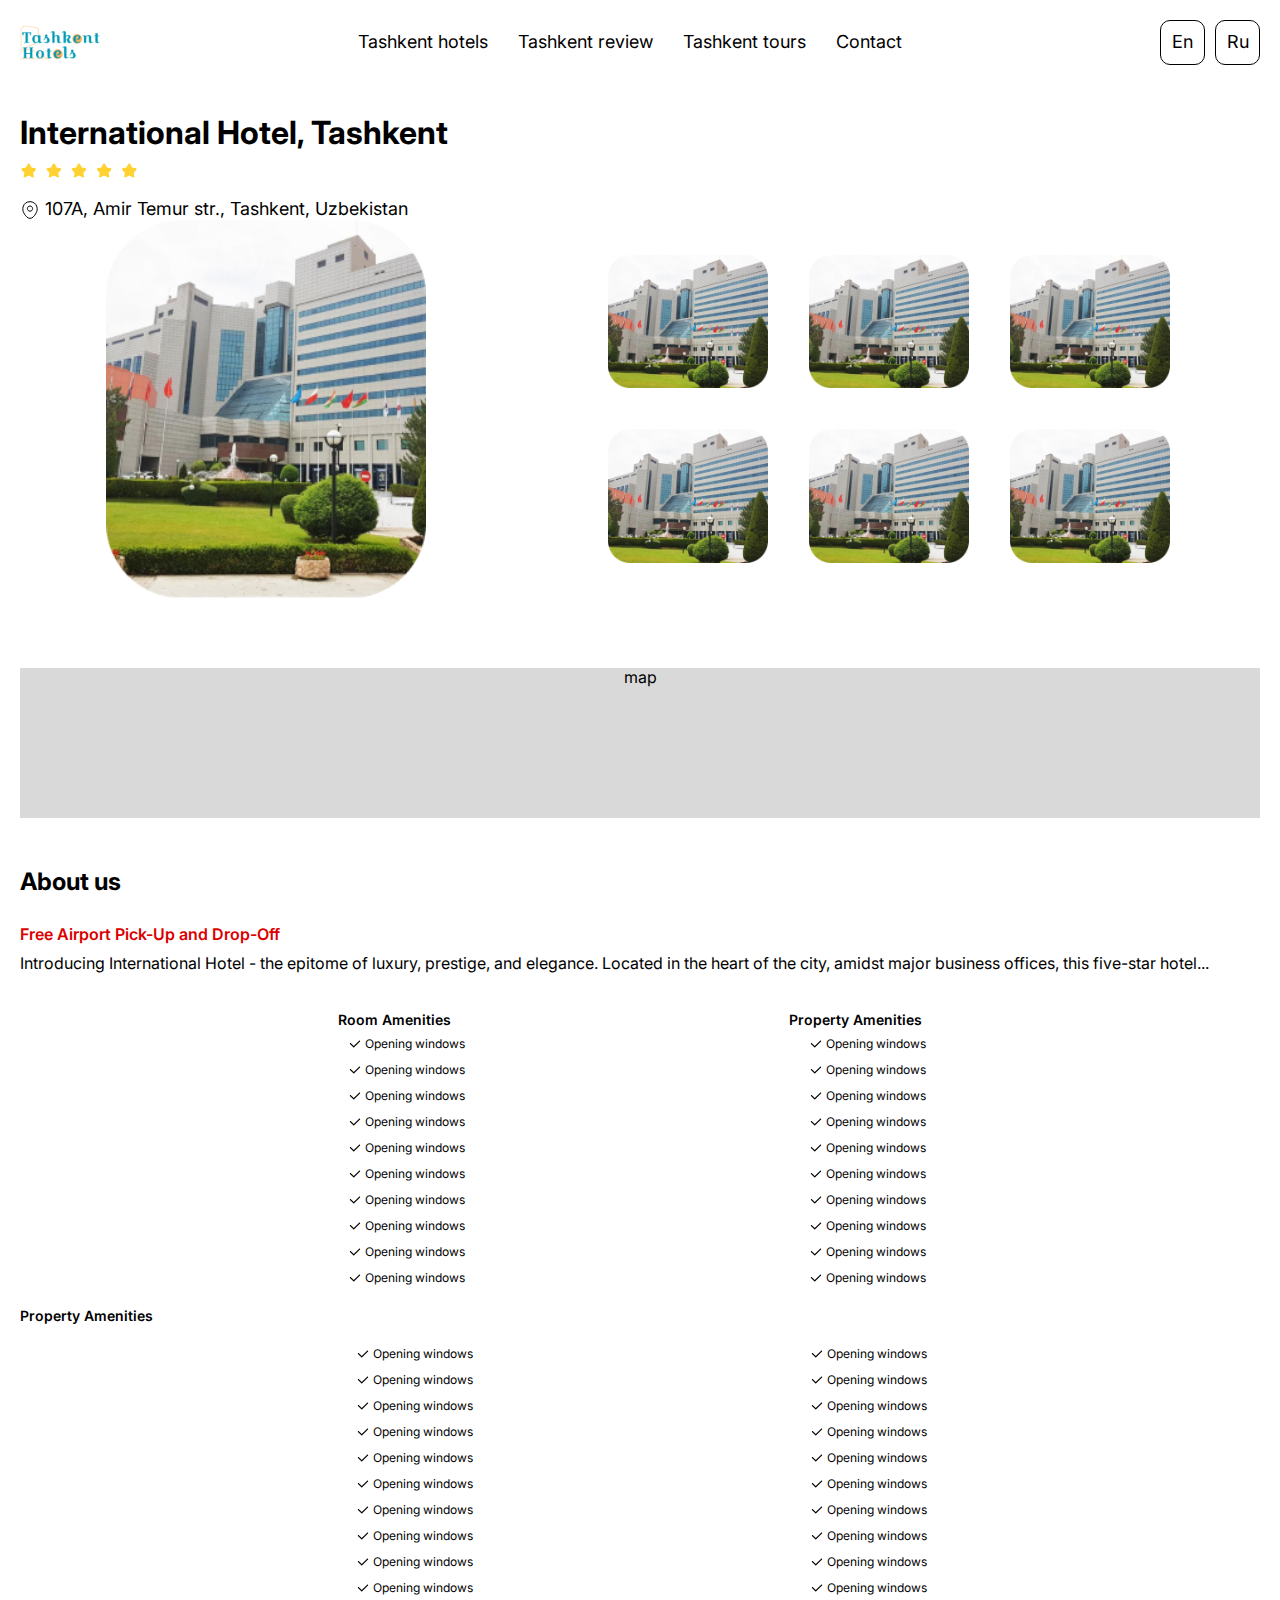
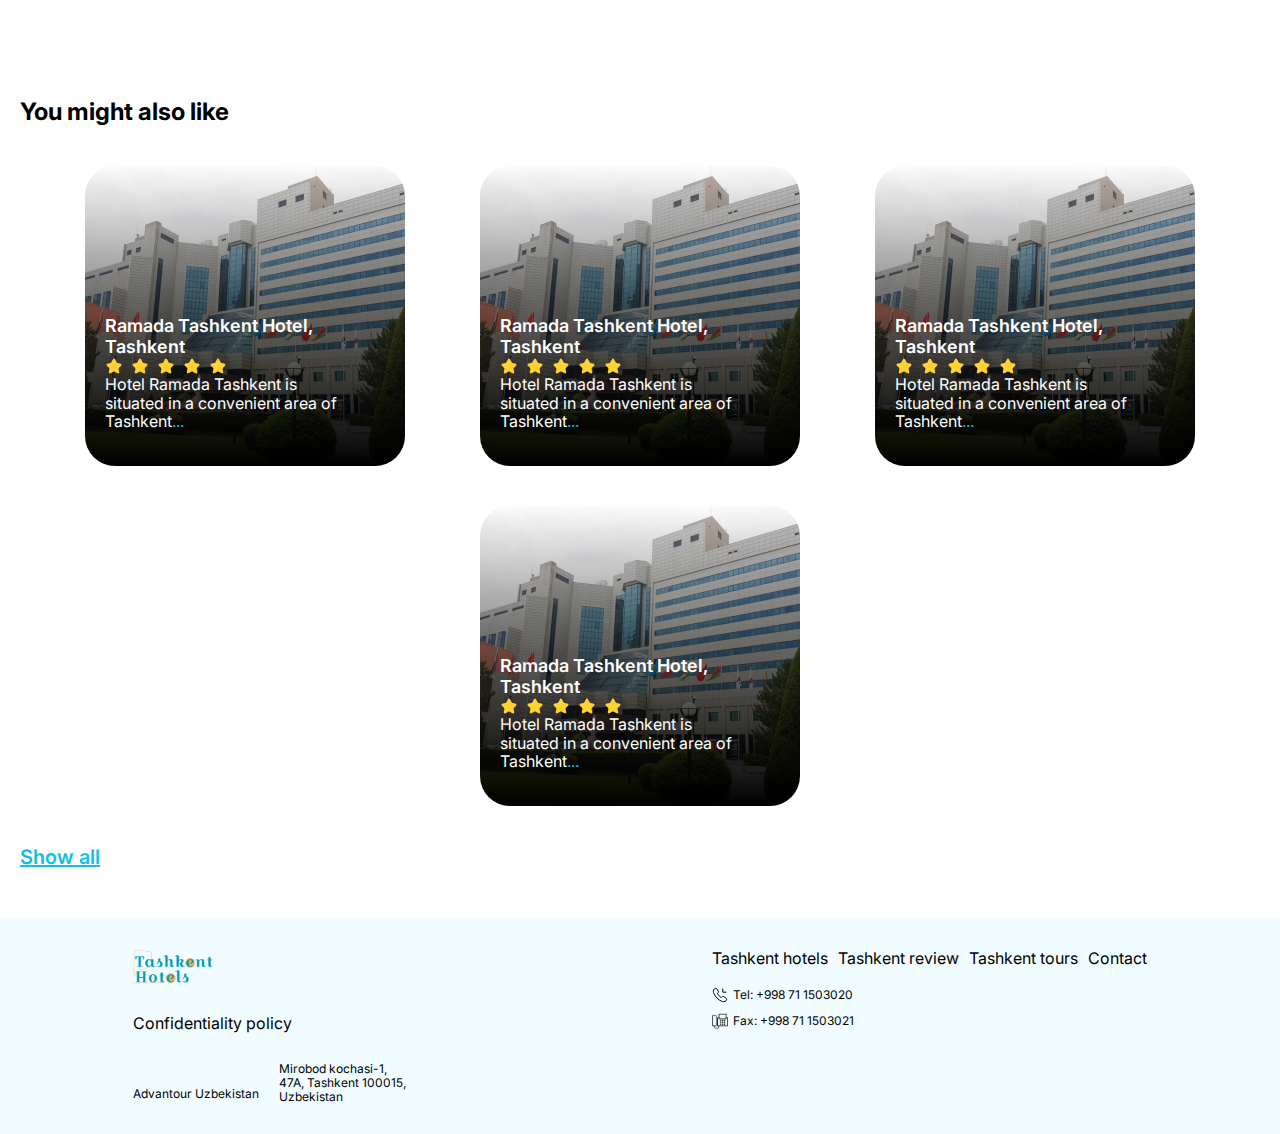
==== hotel-info/hotel-info.html @ 31897854 "hotel-info-mobile" ====
<!DOCTYPE html>
<html lang="en">

<head>
    <meta charset="UTF-8" />
    <meta http-equiv="X-UA-Compatible" content="IE=edge" />
    <meta name="viewport" content="width=device-width, initial-scale=1.0" />
    <title>Document</title>
    <link rel="preconnect" href="https://fonts.googleapis.com">
    <link rel="preconnect" href="https://fonts.gstatic.com" crossorigin>
    <link href="https://fonts.googleapis.com/css2?family=Inter:wght@400;600&display=swap" rel="stylesheet">

    <link rel="stylesheet"
        href="https://cdnjs.cloudflare.com/ajax/libs/modern-normalize/1.1.0/modern-normalize.min.css">
    <link rel="stylesheet" href="../style.css" />
    <link rel="stylesheet" href="./hotel-info.css" />
    <link rel="stylesheet" href="../tour/tour-style.css" />


</head>

<body>
    <header class="page-header">
        <div class="container header-container">
            <nav class="page-nav">
                <a href="../index.html" class="logo">
                    <img src="../svg/logo.svg" alt="logo" width="80px"></a>
                <button type="button" class="mobile-menu-open js-open-menu">
                    <img src="../svg/burger.svg" alt="menu">
                </button>
                <div class="pc-header">
                    <ul>
                        <li><a href="">Tashkent hotels</a></li>
                        <li><a href="">Tashkent review</a></li>
                        <li><a href="../tour/tour.html">Tashkent tours</a></li>
                        <li><a href="">Contact</a></li>
                    </ul>
                </div>
                <div class="lang">
                    <button type="button">En</button>
                    <button type="button">Ru</button>

                </div>
            </nav>

        </div>

        <div class="mobile-menu js-menu-container is-hidden">
            <div class="container mobile-menu-conteiner">
                <button type="button" class="clouse-menu-btn js-close-menu">
                    <img src="../svg/close.svg" alt="close">
                </button>
                <div class="logo"><a href="../index.html">
                        <img src="../svg/logo.svg" alt="logo" width="50px" height="30px"></a></div>
                <ul class="menu-mobile">
                    <li class="menu-item-mobile">
                        <a href="../index.html" class="menu-link-mobile">Tashkent hotels</a>
                    </li>
                    <li class="menu-item-mobile">
                        <a href="./portfolio.html" class="menu-link-mobile">Tashkent review</a>
                    </li>
                    <li class="menu-item-mobile">
                        <a href="../tour/tour.html" class="menu-link-mobile">Tashkent tours</a>
                    </li>
                    <li class="menu-item-mobile">
                        <a href="" class="menu-link-mobile ">Contacts</a>
                    </li>
                </ul>
                <address>
                    <ul class="address-container">

                        <li>
                            <a href="tel:+110001111111" class="phone-number">Tel: +998 71 1503020</a>
                        </li>
                        <li>
                            <a href="" class="local-info">Mirobod kochasi-1, 47A, Tashkent 100015, Uzbekistan</a>
                        </li>
                    </ul>
                </address>
            </div>
        </div>

    </header>
    <main>
        <section class="container">
            <h1 class="hotel-name">International Hotel, Tashkent</h1>
            <img src="../svg/stars.svg" alt="stars">
            <div class="local-hotel">
                <img src="../svg/location.svg" alt="location" class="stars">
                <a href="">107A, Amir Temur str., Tashkent, Uzbekistan</a>
            </div>
         <div class="big-photo-container">
            
            <picture>
                <source srcset="../images/test-img-for-mobile.png 1x, ../images/test-img-for-mobile.png 2x"
                    media="(min-width: 320px)">
                <source srcset="../images/dextop.png 1x, ../images/dextop.png 2x" media="(min-width: 850px)">
            
                <img src="../images/dextop.png" alt="hotel" width="320" height="300" />
            </picture>
            
            <div class="photo-container">
                <img src="../images/test-img-for-mobile.png">
                <img src="../images/test-img-for-mobile.png">
                <img src="../images/test-img-for-mobile.png">
            </div>
            <div class="photo-container-pc">
                <img src="../images/dextop.png" alt="" width="160px">
                <img src="../images/dextop.png" alt="" width="160px">
                <img src="../images/dextop.png" alt="" width="160px">
                <img src="../images/dextop.png" alt="" width="160px">
                <img src="../images/dextop.png" alt="" width="160px">
                <img src="../images/dextop.png" alt="" width="160px">
            </div>
         </div>
         <div class="map">map</div>
         <h2>About us</h2>
         <p class="acxent-text">Free Airport Pick-Up and Drop-Off</p>
         <p>Introducing International Hotel - the epitome of luxury, prestige, and elegance. Located in the heart of the city,
        amidst major business offices, this five-star hotel...</p>
        <div class="features-wrap">
            <div class="amenities">
            <h3 class="amenties-title">Room Amenities</h3>
            <div class="check-amenities">
            <img src="../svg/check.svg" alt="check">
            <p>Opening windows</p></div>
            <div class="check-amenities">
                    <img src="../svg/check.svg" alt="check">
                    <p>Opening windows</p>
                </div>
                <div class="check-amenities">
                    <img src="../svg/check.svg" alt="check">
                    <p>Opening windows</p>
                </div>
                <div class="check-amenities">
                    <img src="../svg/check.svg" alt="check">
                    <p>Opening windows</p>
                </div>
                <div class="check-amenities">
                    <img src="../svg/check.svg" alt="check">
                    <p>Opening windows</p>
                </div>
                <div class="check-amenities">
                    <img src="../svg/check.svg" alt="check">
                    <p>Opening windows</p>
                </div>
                <div class="check-amenities">
                    <img src="../svg/check.svg" alt="check">
                    <p>Opening windows</p>
                </div>
                <div class="check-amenities">
                    <img src="../svg/check.svg" alt="check">
                    <p>Opening windows</p>
                </div>
                <div class="check-amenities">
                    <img src="../svg/check.svg" alt="check">
                    <p>Opening windows</p>
                </div>
                <div class="check-amenities">
                    <img src="../svg/check.svg" alt="check">
                    <p>Opening windows</p>
                </div>
            </div>
         

            <div class="amenities">
                <h3 class="amenties-title">Property Amenities</h3>
                <div class="check-amenities">
                    <img src="../svg/check.svg" alt="check">
                    <p>Opening windows</p>
                </div>
                <div class="check-amenities">
                    <img src="../svg/check.svg" alt="check">
                    <p>Opening windows</p>
                </div>
                <div class="check-amenities">
                    <img src="../svg/check.svg" alt="check">
                    <p>Opening windows</p>
                </div>
                <div class="check-amenities">
                    <img src="../svg/check.svg" alt="check">
                    <p>Opening windows</p>
                </div>
                <div class="check-amenities">
                    <img src="../svg/check.svg" alt="check">
                    <p>Opening windows</p>
                </div>
                <div class="check-amenities">
                    <img src="../svg/check.svg" alt="check">
                    <p>Opening windows</p>
                </div>
                <div class="check-amenities">
                    <img src="../svg/check.svg" alt="check">
                    <p>Opening windows</p>
                </div>
                <div class="check-amenities">
                    <img src="../svg/check.svg" alt="check">
                    <p>Opening windows</p>
                </div>
                <div class="check-amenities">
                    <img src="../svg/check.svg" alt="check">
                    <p>Opening windows</p>
                </div>
                <div class="check-amenities">
                    <img src="../svg/check.svg" alt="check">
                    <p>Opening windows</p>
                </div>
            </div>
        </div>
        <h3 class="amenties-title">Property Amenities</h3>
        <div class="features-wrap">
            <div class="amenities">

                <div class="check-amenities">
                    <img src="../svg/check.svg" alt="check">
                    <p>Opening windows</p>
                </div>
                <div class="check-amenities">
                    <img src="../svg/check.svg" alt="check">
                    <p>Opening windows</p>
                </div>
                <div class="check-amenities">
                    <img src="../svg/check.svg" alt="check">
                    <p>Opening windows</p>
                </div>
                <div class="check-amenities">
                    <img src="../svg/check.svg" alt="check">
                    <p>Opening windows</p>
                </div>
                <div class="check-amenities">
                    <img src="../svg/check.svg" alt="check">
                    <p>Opening windows</p>
                </div>
                <div class="check-amenities">
                    <img src="../svg/check.svg" alt="check">
                    <p>Opening windows</p>
                </div>
                <div class="check-amenities">
                    <img src="../svg/check.svg" alt="check">
                    <p>Opening windows</p>
                </div>
                <div class="check-amenities">
                    <img src="../svg/check.svg" alt="check">
                    <p>Opening windows</p>
                </div>
                <div class="check-amenities">
                    <img src="../svg/check.svg" alt="check">
                    <p>Opening windows</p>
                </div>
                <div class="check-amenities">
                    <img src="../svg/check.svg" alt="check">
                    <p>Opening windows</p>
                </div>
            </div>
        
        
            <div class="amenities">
                <div class="check-amenities">
                    <img src="../svg/check.svg" alt="check">
                    <p>Opening windows</p>
                </div>
                <div class="check-amenities">
                    <img src="../svg/check.svg" alt="check">
                    <p>Opening windows</p>
                </div>
                <div class="check-amenities">
                    <img src="../svg/check.svg" alt="check">
                    <p>Opening windows</p>
                </div>
                <div class="check-amenities">
                    <img src="../svg/check.svg" alt="check">
                    <p>Opening windows</p>
                </div>
                <div class="check-amenities">
                    <img src="../svg/check.svg" alt="check">
                    <p>Opening windows</p>
                </div>
                <div class="check-amenities">
                    <img src="../svg/check.svg" alt="check">
                    <p>Opening windows</p>
                </div>
                <div class="check-amenities">
                    <img src="../svg/check.svg" alt="check">
                    <p>Opening windows</p>
                </div>
                <div class="check-amenities">
                    <img src="../svg/check.svg" alt="check">
                    <p>Opening windows</p>
                </div>
                <div class="check-amenities">
                    <img src="../svg/check.svg" alt="check">
                    <p>Opening windows</p>
                </div>
                <div class="check-amenities">
                    <img src="../svg/check.svg" alt="check">
                    <p>Opening windows</p>
                </div>
            </div>
        </div>
        
        </section>
        <section class="container">
            <h2>You might also like</h2>
            <ul class="more-list">
                <li class="more-item">
                    <div class="more-like">
                        <h2>Ramada Tashkent Hotel, Tashkent</h2>
                        <img src="../svg/stars.svg" alt="stars">
                        <p>Hotel Ramada Tashkent is situated in a convenient area of Tashkent<span>...</span></p>
                    </div>
                </li>
                <li class="more-item">
    <div class="more-like">
        <h2>Ramada Tashkent Hotel, Tashkent</h2>
        <img src="../svg/stars.svg" alt="stars">
        <p>Hotel Ramada Tashkent is situated in a convenient area of Tashkent<span>...</span></p>
    </div>
                </li>
                <li class="more-item">
            <div class="more-like">
                <h2>Ramada Tashkent Hotel, Tashkent</h2>
                <img src="../svg/stars.svg" alt="stars">
                <p>Hotel Ramada Tashkent is situated in a convenient area of Tashkent<span>...</span></p>
            </div>
                </li>
                <li class="more-item">
            <div class="more-like">
                <h2>Ramada Tashkent Hotel, Tashkent</h2>
                <img src="../svg/stars.svg" alt="stars">
                <p>Hotel Ramada Tashkent is situated in a convenient area of Tashkent<span>...</span></p>
            </div>
                </li>
                <a href="../index.html" class="show-all">Show all</a>
            </ul>
            
        </section>

    </main>
    <footer>
        <div class="container footer-container">
            <div>
                <div class="logo-container"><a href="../index.html">
                        <img src="../svg/logo.svg" alt="logo" width="80px"></a></div>
                <ul class="policity-list">
                    <li class="footer-policity"><a href="">Confidentiality policy</a></li>
                    <li class="footer-advantor"><a href="">Advantour Uzbekistan</a></li>
                    <li class="footer-location"><a href="">Mirobod kochasi-1, 47A, Tashkent 100015, Uzbekistan</a></li>

                </ul>
            </div>

            <div>
                <ul class="footer-nav-list">
                    <li><a href="../index.html">Tashkent hotels</a></li>
                    <li><a href="">Tashkent review</a></li>
                    <li><a href="../tour/tour.html">Tashkent tours</a></li>
                    <li><a href="">Contact</a></li>
                </ul>

                <address>
                    <ul class="footer-address-container">
                        <li>
                            <img src="../svg/phone.svg" alt="phone" width="16px">
                            <a href="tel:+110001111111" class="info">Tel: +998 71 1503020</a>
                        </li>
                        <li>
                            <img src="../svg/fax.svg" alt="phone" width="16px">
                            <a href="" class="info">Fax: +998 71 1503021</a>
                        </li>
                    </ul>
                </address>
            </div>
        </div>
    </footer>
    <script type="module" src="../mobile-menu.js"></script>
</body>
---- style.css ----
li {
  list-style: none;
}
a {
  text-decoration: none;
  color: var(--primary-text);
}
section {
  padding-bottom: 50px;
  padding-top: 50px;
}
body {
  font-family: "Inter", sans-serif;
  font-weight: 400;
  color: var(--primary-text);
}
:root {
  --hover-btn: #ffd231;
  --axcent: #14bee3;
  --primary-text: #000000;
  --white: #ffffff;
}
button {
  cursor: pointer;
}
h1,
h2,
h3,
h4,
p {
  margin-top: 0;
  margin-bottom: 0;
}
ul,
ol {
  margin-top: 0;
  margin-bottom: 0;
  padding-left: 0;
}
img {
  display: block;
  /* width: 100%; */
  height: auto;
}

.container {
  padding-left: 20px;
  padding-right: 20px;
}

@media screen and (min-width: 320px) {
  .container {
    min-width: 320px;
    margin-left: auto;
    margin-right: auto;
  }
  .page-nav {
    display: flex;
    align-items: center;
    justify-content: space-between;
    padding-top: 20px;
  }
  .pc-header {
    display: none;
  }
  .lang {
    display: none;
  }
  .mobile-menu-open {
    background-color: transparent;
    border: none;
  }
  .logo {
    max-width: 80px;
  }
  .mobile-menu {
    position: absolute;
    width: 100%;
    height: 100%;
    top: 0;
    left: 0;
    z-index: 999;
    background-color: var(--white);
    opacity: 1;
    overflow: hidden;
    overflow-y: scroll;
  }
  .mobile-menu.is-hidden {
    position: absolute;
    white-space: nowrap;
    width: 1px;
    height: 1px;
    overflow: hidden;
    border: 0;
    padding: 0;
    clip: rect(0 0 0 0);
    clip-path: inset(50%);
    margin: -1px;
    pointer-events: none;
  }
  .no-scroll {
    overflow: hidden;
  }
  .clouse-menu-btn {
    position: absolute;
    top: 24px;
    right: 24px;
    display: flex;
    justify-content: center;
    align-items: center;
    background-color: transparent;
    width: 24px;
    height: 24px;
    border: none;
    padding: 0;
    transition: fill 250ms cubic-bezier(0.4, 0, 0.2, 1),
      background-color 250ms cubic-bezier(0.4, 0, 0.2, 1);
  }
  .mobile-menu-conteiner {
    width: 100%;
    height: 100%;
    position: relative;
    padding-left: 20px;
    padding-top: 20px;
  }
  .menu-mobile {
    margin-top: 100px;
  }
  .menu-item-mobile {
    margin-bottom: 20px;
  }
  .menu-item-mobile a {
    font-size: 16px;
    color: var(--primary-text);
  }
  .address-container {
    margin-top: 50px;
  }
  .address-container li {
    margin-bottom: 20px;
  }
  .phone-number {
    font-style: normal;
    font-weight: 600;
    color: var(--primary-text);
  }
  .local-info {
    font-style: italic;
    color: var(--primary-text);
  }
  .hero-title {
    font-weight: 600;
    margin-bottom: 20px;
  }
  .hotel-item {
    display: flex;
    justify-content: center;
    align-items: center;
    gap: 20px;
    margin-bottom: 20px;
  }
  .img-hotel {
    width: 167px;
  }
  .hotel-info h2 {
    font-size: 14px;
    margin-bottom: 5px;
  }
  .hotel-info {
    width: 167px;
  }
  .hotel-info > img {
    width: 122px;
  }
  .local-hotel {
    display: flex;
    align-items: center;
    gap: 5px;
    margin-top: 12px;
  }
  .local-hotel a {
    font-size: 12px;
  }
  .local-hotel img {
    width: 20px;
    margin: 0;
  }
  .footer-container {
    padding-top: 30px;
    padding-bottom: 30px;
    display: flex;
    justify-content: space-evenly;
    gap: 10px;
    background-color: #f0fcff;
  }
  .footer-container div {
    min-width: 140px;
  }
  .logo-container {
    max-width: 80px;
  }
  .footer-policity {
    margin-top: 30px;
    min-width: 106px;
    color: var(--primary-text);
  }
  .footer-advantor {
    margin-top: 35px;
    min-width: 126px;
    font-size: 12px;
  }
  .footer-location {
    margin-top: 10px;
    width: 130px;
    font-size: 12px;
  }
  .footer-nav-list {
    display: flex;
    flex-direction: column;
    gap: 10px;
    margin-bottom: 20px;
  }
  .info {
    width: 146px;
    font-style: normal;
    font-size: 12px;
    color: var(--primary-text);
  }
  .footer-address-container img {
    width: 16px;
  }
  .footer-address-container li {
    display: flex;
    align-items: center;
    gap: 5px;
    margin-bottom: 10px;
  }
  /* .policity {
    display: none;
  } */
}
/* ===============DEXTOP===================== */
/* ===============DEXTOP===================== */
/* ===============DEXTOP===================== */
/* ===============DEXTOP===================== */
/* ===============DEXTOP===================== */

@media screen and (min-width: 850px) {
  .mobile-menu-open {
    display: none;
  }
  .pc-header {
    display: block;
  }
  .pc-header ul {
    display: flex;
    align-items: center;
    gap: 30px;
    font-size: 18px;
  }
  .pc-header a {
    color: var(--primary-text);
  }

  .lang {
    display: flex;
    gap: 10px;
  }

  .lang button {
    width: 45px;
    height: 45px;
    border: 1px solid var(--primary-text);
    border-radius: 10px;
    font-size: 18px;
    background-color: transparent;
    transition: border 250ms ease, color 250ms ease;
  }
  .lang button:hover {
    color: var(--axcent);
    border: 1px solid var(--axcent);
  }
  .hotels-list {
    display: flex;
    justify-content: space-between;
    flex-wrap: wrap;
  }
  .hotel-item {
    width: 360px;
    display: flex;
    flex-direction: column;
    justify-content: center;
    align-items: center;
    gap: 30px;
    margin-bottom: 50px;
  }
  .img-hotel {
    width: 360px;
    height: 300px;
  }
  .hotel-info {
    width: 360px;
    display: flex;
    flex-direction: column;
    gap: 10px;
  }
  .local-hotel {
    display: flex;
    align-items: center;
    gap: 5px;
    margin-top: 20px;
  }
  .local-hotel a {
    font-size: 18px;
  }
  .hotel-info h2 {
    font-size: 20px;
  }
  /* .footer-container {
    display: block;
  }
  .footer-container ul {
    display: none;
  }
  .footer-policity {
    display: block;
  } */
  .footer-policity {
    min-width: 100%;
  }
  /* .footer-location {
    margin: 0;
    width: 100%;
  }
  .footer-advantor {
    margin: 0;
  } */
  .policity-list {
    display: flex;
    flex-wrap: wrap;
    justify-content: flex-start;
    align-items: start;
    gap: 20px;
  }
  .footer-nav-list {
    flex-direction: row;
  }
}
---- hotel-info/hotel-info.css ----
@media screen and (min-width: 320px) {
  .container {
    min-width: 320px;
    margin-left: auto;
    margin-right: auto;
  }
  .hotel-name {
    font-size: 32px;
    margin-bottom: 10px;
  }
  .hotel-name + img {
    width: 118px;
  }
  .big-photo-container {
    display: flex;
    flex-direction: column;
    align-items: center;
  }
  .photo-container {
    margin-top: 10px;
    margin-bottom: 30px;
    display: flex;
    justify-content: center;
    gap: 10px;
  }
  .photo-container img {
    min-width: 80px;
  }
  .photo-container > img {
    max-width: 100px;
  }
  .map {
    background-color: #d9d9d9;
    /* width: 320px; */
    text-align: center;
    height: 150px;
    margin-bottom: 50px;
  }
  .map + h2 {
    font-size: 24px;
    margin-bottom: 30px;
  }
  .acxent-text {
    font-weight: 600;
    color: #db0000;
    margin-bottom: 10px;
  }
  .features-wrap {
    display: flex;
    justify-content: space-evenly;
    margin-top: 20px;
  }
  .amenities {
    display: flex;
    flex-direction: column;
    align-items: center;
    gap: 6px;
  }
  .amenties h3 {
    font-size: 14px;
    font-weight: 600;
    margin-bottom: 10px;
  }
  .check-amenities {
    display: flex;
    align-items: center;
  }
  .check-amenities p {
    font-size: 12px;
  }
  .amenties-title {
    font-size: 14px;
    font-weight: 600;
    margin: 20px 20px 0 0;
  }
  .section-title {
    font-size: 32px;
  }
  .more-list {
    display: flex;
    flex-wrap: wrap;
    margin-top: 40px;
    gap: 10px;
    justify-content: space-evenly;
  }
  .more-item {
    position: relative;
    background-image: linear-gradient(
        180deg,
        rgba(0, 0, 0, 0) 0%,
        rgba(0, 0, 0, 1) 100%
      ),
      url(../images/test-img-for-mobile.png);
    background-repeat: no-repeat;
    background-size: cover;
    background-position: center;
    margin-bottom: 30px;
    height: 300px;
    width: 320px;
    border-radius: 30px;
    color: var(--white);
  }
  @media (min-width: 850px) {
    .more-item {
      background-image: linear-gradient(
          180deg,
          rgba(0, 0, 0, 0) 0%,
          rgba(0, 0, 0, 1) 100%
        ),
        url(../images/dextop.png);
      max-height: 500px;
      max-width: 560px;
    }
  }
  .more-like {
    width: 235px;
    position: absolute;
    top: 150px;
    left: 20px;
    display: flex;
    flex-direction: column;
    align-items: start;
  }
  .more-like h2 {
    font-size: 18px;
    font-weight: 600;
  }
  .more-like span {
    color: var(--axcent);
  }
  .show-all {
    font-size: 20px;
    font-weight: 600;
    color: var(--axcent);
    text-decoration-line: underline;
    margin-right: auto;
    width: 100%;
  }
  .photo-container-pc {
    display: none;
  }
}

@media screen and (min-width: 850px) {
  .photo-container {
    display: none;
  }
  .big-photo-container {
    display: flex;
    flex-direction: row;
    gap: 10px;
    justify-content: space-around;
    margin-bottom: 70px;
  }
  .photo-container-pc {
    display: flex;
    flex-wrap: wrap;
    gap: 41px;
    width: 566px;
  }
}
---- tour/tour-style.css ----
@media screen and (min-width: 320px) {
  .container {
    min-width: 320px;
    margin-left: auto;
    margin-right: auto;
  }
  .tour-title {
    margin-bottom: 20px;
  }
  .tout-info {
    margin-top: 20px;
  }
  .tout-info span {
    color: var(--axcent);
  }
  .tour-list {
    display: flex;
    flex-wrap: wrap;
    margin-top: 40px;
    justify-content: center;
  }
  .tour-item {
    background-image: url(../images/test-img-for-mobile.png);
    background-repeat: no-repeat;
    background-size: contain;
    background-position: center;
    margin-bottom: 30px;
    height: 286px;
    width: 320px;
    text-align: center;
    color: var(--white);
  }
  @media (min-width: 850px) {
    .tour-item {
      background-image: url(../images/dextop.png);
      max-height: 500px;
      max-width: 560px;
    }
  }

  .tour-item h2 {
    margin-top: 105px;
    width: 300px;
  }
  .tour-item a {
    display: flex;
    justify-content: center;
    align-items: center;
    margin: 30px auto 0;
    width: 70%;
    height: 39px;
    color: var(--white);
    background-color: var(--axcent);
    border-radius: 30px;
    border: none;
    transition: background-color 250ms ease;
  }
  .tour-item a:hover {
    background-color: var(--hover-btn);
  }
}

/* ===============DEXTOP===================== */
/* ===============DEXTOP===================== */
/* ===============DEXTOP===================== */
/* ===============DEXTOP===================== */
/* ===============DEXTOP===================== */

@media screen and (min-width: 850px) {
  .tour-item h2 {
    margin-top: 124px;
  }
  .tour-list {
    justify-content: space-evenly;
    gap: 40px;
  }
}
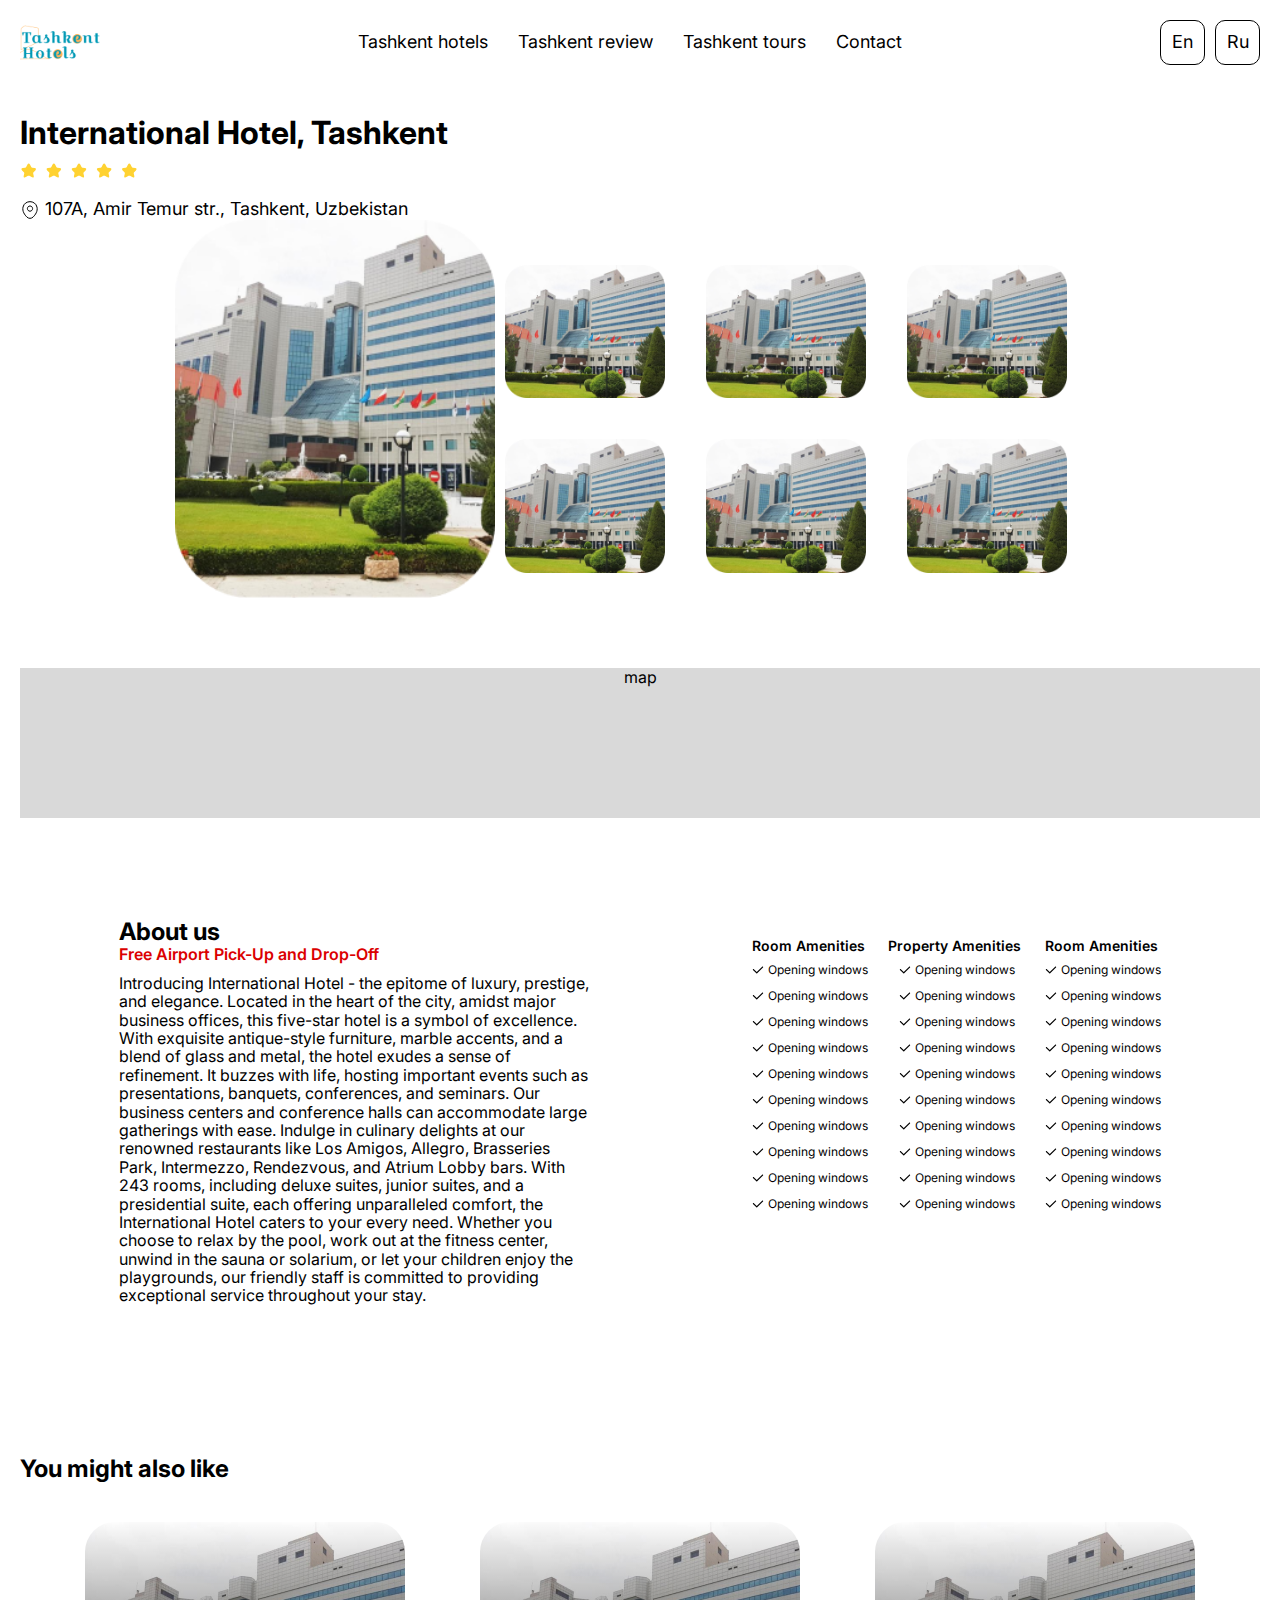
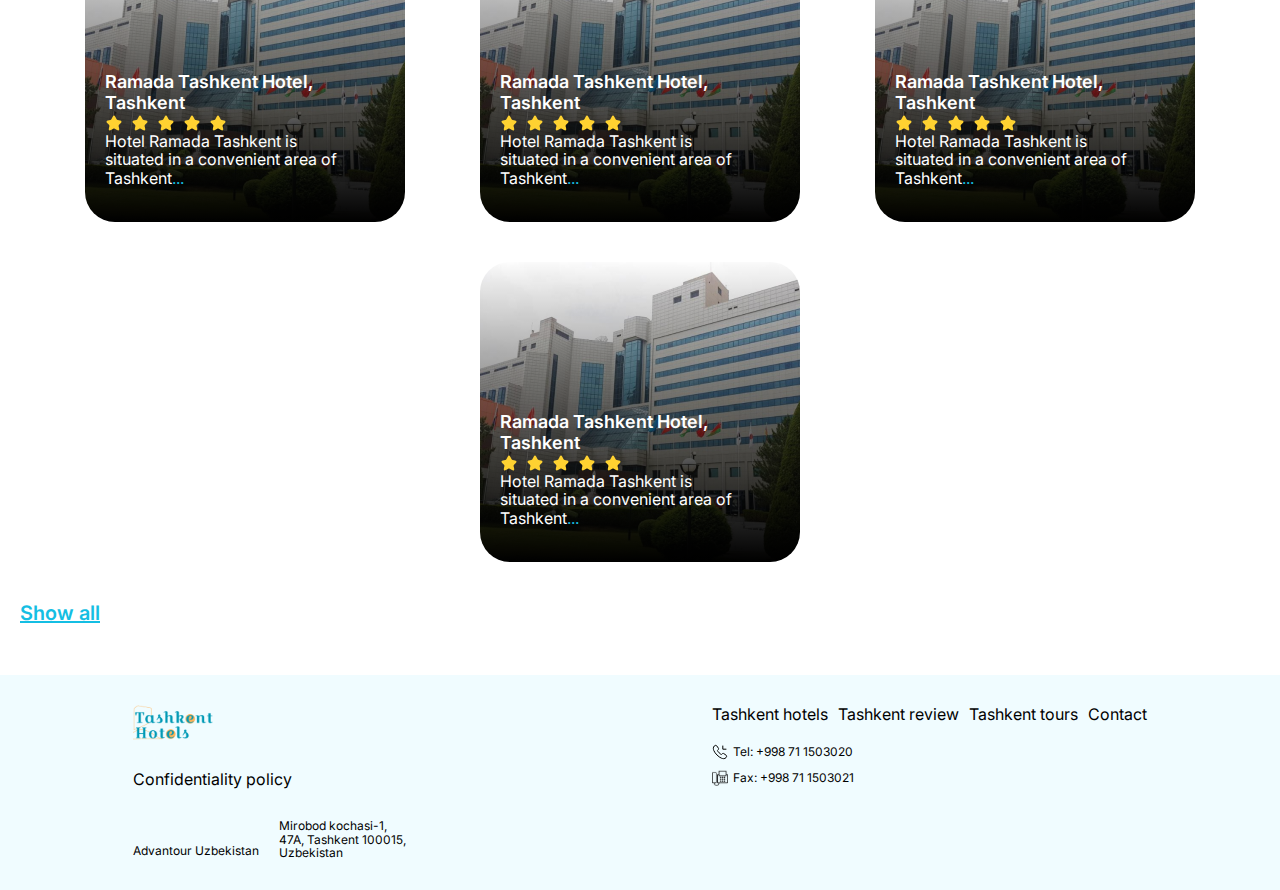
==== commit f08791f7: "hotel-info-pc" ====
--- a/hotel-info/hotel-info.html
+++ b/hotel-info/hotel-info.html
@@ -92,10 +92,10 @@
          <div class="big-photo-container">
             
             <picture>
-                <source srcset="../images/test-img-for-mobile.png 1x, ../images/test-img-for-mobile.png 2x"
-                    media="(min-width: 320px)">
-                <source srcset="../images/dextop.png 1x, ../images/dextop.png 2x" media="(min-width: 850px)">
-            
+                <!-- <source srcset="../images/test-img-for-mobile.png 1x, ../images/test-img-for-mobile.png 2x"
+                    media="(min-width: 320px)"> -->
+                <source srcset="../images/test-img-for-mobile.png" media="(min-width: 320px)">
+                <source srcset="../images/dextop.png" media="(min-width: 850px)">
                 <img src="../images/dextop.png" alt="hotel" width="320" height="300" />
             </picture>
             
@@ -114,189 +114,294 @@
             </div>
          </div>
          <div class="map">map</div>
-         <h2>About us</h2>
-         <p class="acxent-text">Free Airport Pick-Up and Drop-Off</p>
-         <p>Introducing International Hotel - the epitome of luxury, prestige, and elegance. Located in the heart of the city,
-        amidst major business offices, this five-star hotel...</p>
-        <div class="features-wrap">
+
+
+        <section class="container about-wrap">
+      <div><h2>About us</h2>
+    <p class="acxent-text">Free Airport Pick-Up and Drop-Off</p>
+    <p class="pc-text">Introducing International Hotel - the epitome of luxury, prestige, and elegance. Located in the heart of the city,
+    amidst major business offices, this five-star hotel is a symbol of excellence. With exquisite antique-style furniture,
+    marble accents, and a blend of glass and metal, the hotel exudes a sense of refinement. It buzzes with life, hosting
+    important events such as presentations, banquets, conferences, and seminars. Our business centers and conference halls
+    can accommodate large gatherings with ease. Indulge in culinary delights at our renowned restaurants like Los Amigos,
+    Allegro, Brasseries Park, Intermezzo, Rendezvous, and Atrium Lobby bars. With 243 rooms, including deluxe suites, junior
+    suites, and a presidential suite, each offering unparalleled comfort, the International Hotel caters to your every need.
+    Whether you choose to relax by the pool, work out at the fitness center, unwind in the sauna or solarium, or let your
+    children enjoy the playgrounds, our friendly staff is committed to providing exceptional service throughout your stay.</p>
+    <p class="mob-text">Introducing International Hotel - the epitome of luxury, prestige, and elegance. Located in the heart of the city,
+        amidst major business offices, this five-star hotel...</p></div>
+            <div class="features-wrap">
+                <div class="amenities">
+                    <h3 class="amenties-title">Room Amenities</h3>
+                    <div class="check-amenities">
+                        <img src="../svg/check.svg" alt="check">
+                        <p>Opening windows</p>
+                    </div>
+                    <div class="check-amenities">
+                        <img src="../svg/check.svg" alt="check">
+                        <p>Opening windows</p>
+                    </div>
+                    <div class="check-amenities">
+                        <img src="../svg/check.svg" alt="check">
+                        <p>Opening windows</p>
+                    </div>
+                    <div class="check-amenities">
+                        <img src="../svg/check.svg" alt="check">
+                        <p>Opening windows</p>
+                    </div>
+                    <div class="check-amenities">
+                        <img src="../svg/check.svg" alt="check">
+                        <p>Opening windows</p>
+                    </div>
+                    <div class="check-amenities">
+                        <img src="../svg/check.svg" alt="check">
+                        <p>Opening windows</p>
+                    </div>
+                    <div class="check-amenities">
+                        <img src="../svg/check.svg" alt="check">
+                        <p>Opening windows</p>
+                    </div>
+                    <div class="check-amenities">
+                        <img src="../svg/check.svg" alt="check">
+                        <p>Opening windows</p>
+                    </div>
+                    <div class="check-amenities">
+                        <img src="../svg/check.svg" alt="check">
+                        <p>Opening windows</p>
+                    </div>
+                    <div class="check-amenities">
+                        <img src="../svg/check.svg" alt="check">
+                        <p>Opening windows</p>
+                    </div>
+                </div>
+            
+            
+                <div class="amenities">
+                    <h3 class="amenties-title">Property Amenities</h3>
+                    <div class="check-amenities">
+                        <img src="../svg/check.svg" alt="check">
+                        <p>Opening windows</p>
+                    </div>
+                    <div class="check-amenities">
+                        <img src="../svg/check.svg" alt="check">
+                        <p>Opening windows</p>
+                    </div>
+                    <div class="check-amenities">
+                        <img src="../svg/check.svg" alt="check">
+                        <p>Opening windows</p>
+                    </div>
+                    <div class="check-amenities">
+                        <img src="../svg/check.svg" alt="check">
+                        <p>Opening windows</p>
+                    </div>
+                    <div class="check-amenities">
+                        <img src="../svg/check.svg" alt="check">
+                        <p>Opening windows</p>
+                    </div>
+                    <div class="check-amenities">
+                        <img src="../svg/check.svg" alt="check">
+                        <p>Opening windows</p>
+                    </div>
+                    <div class="check-amenities">
+                        <img src="../svg/check.svg" alt="check">
+                        <p>Opening windows</p>
+                    </div>
+                    <div class="check-amenities">
+                        <img src="../svg/check.svg" alt="check">
+                        <p>Opening windows</p>
+                    </div>
+                    <div class="check-amenities">
+                        <img src="../svg/check.svg" alt="check">
+                        <p>Opening windows</p>
+                    </div>
+                    <div class="check-amenities">
+                        <img src="../svg/check.svg" alt="check">
+                        <p>Opening windows</p>
+                    </div>
+                </div>
+
+                <div class="amenities big-pc">
+                    <h3 class="amenties-title">Room Amenities</h3>
+                    <div class="check-amenities">
+                        <img src="../svg/check.svg" alt="check">
+                        <p>Opening windows</p>
+                    </div>
+                    <div class="check-amenities">
+                        <img src="../svg/check.svg" alt="check">
+                        <p>Opening windows</p>
+                    </div>
+                    <div class="check-amenities">
+                        <img src="../svg/check.svg" alt="check">
+                        <p>Opening windows</p>
+                    </div>
+                    <div class="check-amenities">
+                        <img src="../svg/check.svg" alt="check">
+                        <p>Opening windows</p>
+                    </div>
+                    <div class="check-amenities">
+                        <img src="../svg/check.svg" alt="check">
+                        <p>Opening windows</p>
+                    </div>
+                    <div class="check-amenities">
+                        <img src="../svg/check.svg" alt="check">
+                        <p>Opening windows</p>
+                    </div>
+                    <div class="check-amenities">
+                        <img src="../svg/check.svg" alt="check">
+                        <p>Opening windows</p>
+                    </div>
+                    <div class="check-amenities">
+                        <img src="../svg/check.svg" alt="check">
+                        <p>Opening windows</p>
+                    </div>
+                    <div class="check-amenities">
+                        <img src="../svg/check.svg" alt="check">
+                        <p>Opening windows</p>
+                    </div>
+                    <div class="check-amenities">
+                        <img src="../svg/check.svg" alt="check">
+                        <p>Opening windows</p>
+                    </div>
+                </div>
+            </div>
+           <!-- <div class="pc">
+            <h3 class="amenties-title">Property Amenities</h3>
+            <div class="features-wrap">
+                <div class="amenities">
+            
+                    <div class="check-amenities">
+                        <img src="../svg/check.svg" alt="check">
+                        <p>Opening windows</p>
+                    </div>
+                    <div class="check-amenities">
+                        <img src="../svg/check.svg" alt="check">
+                        <p>Opening windows</p>
+                    </div>
+                    <div class="check-amenities">
+                        <img src="../svg/check.svg" alt="check">
+                        <p>Opening windows</p>
+                    </div>
+                    <div class="check-amenities">
+                        <img src="../svg/check.svg" alt="check">
+                        <p>Opening windows</p>
+                    </div>
+                    <div class="check-amenities">
+                        <img src="../svg/check.svg" alt="check">
+                        <p>Opening windows</p>
+                    </div>
+                    <div class="check-amenities">
+                        <img src="../svg/check.svg" alt="check">
+                        <p>Opening windows</p>
+                    </div>
+                    <div class="check-amenities">
+                        <img src="../svg/check.svg" alt="check">
+                        <p>Opening windows</p>
+                    </div>
+                    <div class="check-amenities">
+                        <img src="../svg/check.svg" alt="check">
+                        <p>Opening windows</p>
+                    </div>
+                    <div class="check-amenities">
+                        <img src="../svg/check.svg" alt="check">
+                        <p>Opening windows</p>
+                    </div>
+                    <div class="check-amenities">
+                        <img src="../svg/check.svg" alt="check">
+                        <p>Opening windows</p>
+                    </div>
+                </div>
+                 <h3 class="amenties-title">Property Amenities</h3>
+            <div class="features-wrap">
+                <div class="amenities">
+            
+                    <div class="check-amenities">
+                        <img src="../svg/check.svg" alt="check">
+                        <p>Opening windows</p>
+                    </div>
+                    <div class="check-amenities">
+                        <img src="../svg/check.svg" alt="check">
+                        <p>Opening windows</p>
+                    </div>
+                    <div class="check-amenities">
+                        <img src="../svg/check.svg" alt="check">
+                        <p>Opening windows</p>
+                    </div>
+                    <div class="check-amenities">
+                        <img src="../svg/check.svg" alt="check">
+                        <p>Opening windows</p>
+                    </div>
+                    <div class="check-amenities">
+                        <img src="../svg/check.svg" alt="check">
+                        <p>Opening windows</p>
+                    </div>
+                    <div class="check-amenities">
+                        <img src="../svg/check.svg" alt="check">
+                        <p>Opening windows</p>
+                    </div>
+                    <div class="check-amenities">
+                        <img src="../svg/check.svg" alt="check">
+                        <p>Opening windows</p>
+                    </div>
+                    <div class="check-amenities">
+                        <img src="../svg/check.svg" alt="check">
+                        <p>Opening windows</p>
+                    </div>
+                    <div class="check-amenities">
+                        <img src="../svg/check.svg" alt="check">
+                        <p>Opening windows</p>
+                    </div>
+                    <div class="check-amenities">
+                        <img src="../svg/check.svg" alt="check">
+                        <p>Opening windows</p>
+                    </div>
+                </div>
+            
             <div class="amenities">
-            <h3 class="amenties-title">Room Amenities</h3>
-            <div class="check-amenities">
-            <img src="../svg/check.svg" alt="check">
-            <p>Opening windows</p></div>
-            <div class="check-amenities">
-                    <img src="../svg/check.svg" alt="check">
-                    <p>Opening windows</p>
-                </div>
-                <div class="check-amenities">
-                    <img src="../svg/check.svg" alt="check">
-                    <p>Opening windows</p>
-                </div>
-                <div class="check-amenities">
-                    <img src="../svg/check.svg" alt="check">
-                    <p>Opening windows</p>
-                </div>
-                <div class="check-amenities">
-                    <img src="../svg/check.svg" alt="check">
-                    <p>Opening windows</p>
-                </div>
-                <div class="check-amenities">
-                    <img src="../svg/check.svg" alt="check">
-                    <p>Opening windows</p>
-                </div>
-                <div class="check-amenities">
-                    <img src="../svg/check.svg" alt="check">
-                    <p>Opening windows</p>
-                </div>
-                <div class="check-amenities">
-                    <img src="../svg/check.svg" alt="check">
-                    <p>Opening windows</p>
-                </div>
-                <div class="check-amenities">
-                    <img src="../svg/check.svg" alt="check">
-                    <p>Opening windows</p>
-                </div>
-                <div class="check-amenities">
-                    <img src="../svg/check.svg" alt="check">
-                    <p>Opening windows</p>
-                </div>
-            </div>
-         
-
-            <div class="amenities">
-                <h3 class="amenties-title">Property Amenities</h3>
-                <div class="check-amenities">
-                    <img src="../svg/check.svg" alt="check">
-                    <p>Opening windows</p>
-                </div>
-                <div class="check-amenities">
-                    <img src="../svg/check.svg" alt="check">
-                    <p>Opening windows</p>
-                </div>
-                <div class="check-amenities">
-                    <img src="../svg/check.svg" alt="check">
-                    <p>Opening windows</p>
-                </div>
-                <div class="check-amenities">
-                    <img src="../svg/check.svg" alt="check">
-                    <p>Opening windows</p>
-                </div>
-                <div class="check-amenities">
-                    <img src="../svg/check.svg" alt="check">
-                    <p>Opening windows</p>
-                </div>
-                <div class="check-amenities">
-                    <img src="../svg/check.svg" alt="check">
-                    <p>Opening windows</p>
-                </div>
-                <div class="check-amenities">
-                    <img src="../svg/check.svg" alt="check">
-                    <p>Opening windows</p>
-                </div>
-                <div class="check-amenities">
-                    <img src="../svg/check.svg" alt="check">
-                    <p>Opening windows</p>
-                </div>
-                <div class="check-amenities">
-                    <img src="../svg/check.svg" alt="check">
-                    <p>Opening windows</p>
-                </div>
-                <div class="check-amenities">
-                    <img src="../svg/check.svg" alt="check">
-                    <p>Opening windows</p>
-                </div>
-            </div>
-        </div>
-        <h3 class="amenties-title">Property Amenities</h3>
-        <div class="features-wrap">
-            <div class="amenities">
-
-                <div class="check-amenities">
-                    <img src="../svg/check.svg" alt="check">
-                    <p>Opening windows</p>
-                </div>
-                <div class="check-amenities">
-                    <img src="../svg/check.svg" alt="check">
-                    <p>Opening windows</p>
-                </div>
-                <div class="check-amenities">
-                    <img src="../svg/check.svg" alt="check">
-                    <p>Opening windows</p>
-                </div>
-                <div class="check-amenities">
-                    <img src="../svg/check.svg" alt="check">
-                    <p>Opening windows</p>
-                </div>
-                <div class="check-amenities">
-                    <img src="../svg/check.svg" alt="check">
-                    <p>Opening windows</p>
-                </div>
-                <div class="check-amenities">
-                    <img src="../svg/check.svg" alt="check">
-                    <p>Opening windows</p>
-                </div>
-                <div class="check-amenities">
-                    <img src="../svg/check.svg" alt="check">
-                    <p>Opening windows</p>
-                </div>
-                <div class="check-amenities">
-                    <img src="../svg/check.svg" alt="check">
-                    <p>Opening windows</p>
-                </div>
-                <div class="check-amenities">
-                    <img src="../svg/check.svg" alt="check">
-                    <p>Opening windows</p>
-                </div>
-                <div class="check-amenities">
-                    <img src="../svg/check.svg" alt="check">
-                    <p>Opening windows</p>
-                </div>
-            </div>
-        
-        
-            <div class="amenities">
-                <div class="check-amenities">
-                    <img src="../svg/check.svg" alt="check">
-                    <p>Opening windows</p>
-                </div>
-                <div class="check-amenities">
-                    <img src="../svg/check.svg" alt="check">
-                    <p>Opening windows</p>
-                </div>
-                <div class="check-amenities">
-                    <img src="../svg/check.svg" alt="check">
-                    <p>Opening windows</p>
-                </div>
-                <div class="check-amenities">
-                    <img src="../svg/check.svg" alt="check">
-                    <p>Opening windows</p>
-                </div>
-                <div class="check-amenities">
-                    <img src="../svg/check.svg" alt="check">
-                    <p>Opening windows</p>
-                </div>
-                <div class="check-amenities">
-                    <img src="../svg/check.svg" alt="check">
-                    <p>Opening windows</p>
-                </div>
-                <div class="check-amenities">
-                    <img src="../svg/check.svg" alt="check">
-                    <p>Opening windows</p>
-                </div>
-                <div class="check-amenities">
-                    <img src="../svg/check.svg" alt="check">
-                    <p>Opening windows</p>
-                </div>
-                <div class="check-amenities">
-                    <img src="../svg/check.svg" alt="check">
-                    <p>Opening windows</p>
-                </div>
-                <div class="check-amenities">
-                    <img src="../svg/check.svg" alt="check">
-                    <p>Opening windows</p>
-                </div>
-            </div>
-        </div>
+                <div class="check-amenities">
+                    <img src="../svg/check.svg" alt="check">
+                    <p>Opening windows</p>
+                </div>
+                <div class="check-amenities">
+                    <img src="../svg/check.svg" alt="check">
+                    <p>Opening windows</p>
+                </div>
+                <div class="check-amenities">
+                    <img src="../svg/check.svg" alt="check">
+                    <p>Opening windows</p>
+                </div>
+                <div class="check-amenities">
+                    <img src="../svg/check.svg" alt="check">
+                    <p>Opening windows</p>
+                </div>
+                <div class="check-amenities">
+                    <img src="../svg/check.svg" alt="check">
+                    <p>Opening windows</p>
+                </div>
+                <div class="check-amenities">
+                    <img src="../svg/check.svg" alt="check">
+                    <p>Opening windows</p>
+                </div>
+                <div class="check-amenities">
+                    <img src="../svg/check.svg" alt="check">
+                    <p>Opening windows</p>
+                </div>
+                <div class="check-amenities">
+                    <img src="../svg/check.svg" alt="check">
+                    <p>Opening windows</p>
+                </div>
+                <div class="check-amenities">
+                    <img src="../svg/check.svg" alt="check">
+                    <p>Opening windows</p>
+                </div>
+                <div class="check-amenities">
+                    <img src="../svg/check.svg" alt="check">
+                    <p>Opening windows</p>
+                </div>
+            </div>
+           </div>
+              -->
+            </div>
+        </section>
         
         </section>
         <section class="container">
--- a/style.css
+++ b/style.css
@@ -162,6 +162,9 @@
   .img-hotel {
     width: 167px;
   }
+  .img-hotel img {
+    width: 100%;
+  }
   .hotel-info h2 {
     font-size: 14px;
     margin-bottom: 5px;
@@ -178,7 +181,7 @@
     gap: 5px;
     margin-top: 12px;
   }
-  .local-hotel a {
+  .local-hotel p {
     font-size: 12px;
   }
   .local-hotel img {
--- a/hotel-info/hotel-info.css
+++ b/hotel-info/hotel-info.css
@@ -139,6 +139,12 @@
   .photo-container-pc {
     display: none;
   }
+  .pc-text {
+    display: none;
+  }
+  .big-pc {
+    display: none;
+  }
 }
 
 @media screen and (min-width: 850px) {
@@ -149,13 +155,42 @@
     display: flex;
     flex-direction: row;
     gap: 10px;
-    justify-content: space-around;
+    justify-content: center;
     margin-bottom: 70px;
+  }
+  .big-photo-container > img {
+    max-width: 560px;
+    /* height: 500px; */
   }
   .photo-container-pc {
     display: flex;
     flex-wrap: wrap;
     gap: 41px;
-    width: 566px;
+    min-width: 566px;
+    max-width: 600px;
+    margin-top: 20px;
+  }
+  .mob-text {
+    display: none;
+  }
+  .about-wrap {
+    display: flex;
+    justify-content: space-around;
+  }
+  .pc-text {
+    display: block;
+    max-width: 472px;
+  }
+  .amenties-title {
+    margin: 0 auto;
+  }
+  .features-wrap {
+    gap: 20px;
   }
 }
+
+@media screen and (min-width: 1220px) {
+  .big-pc {
+    display: flex;
+  }
+}
